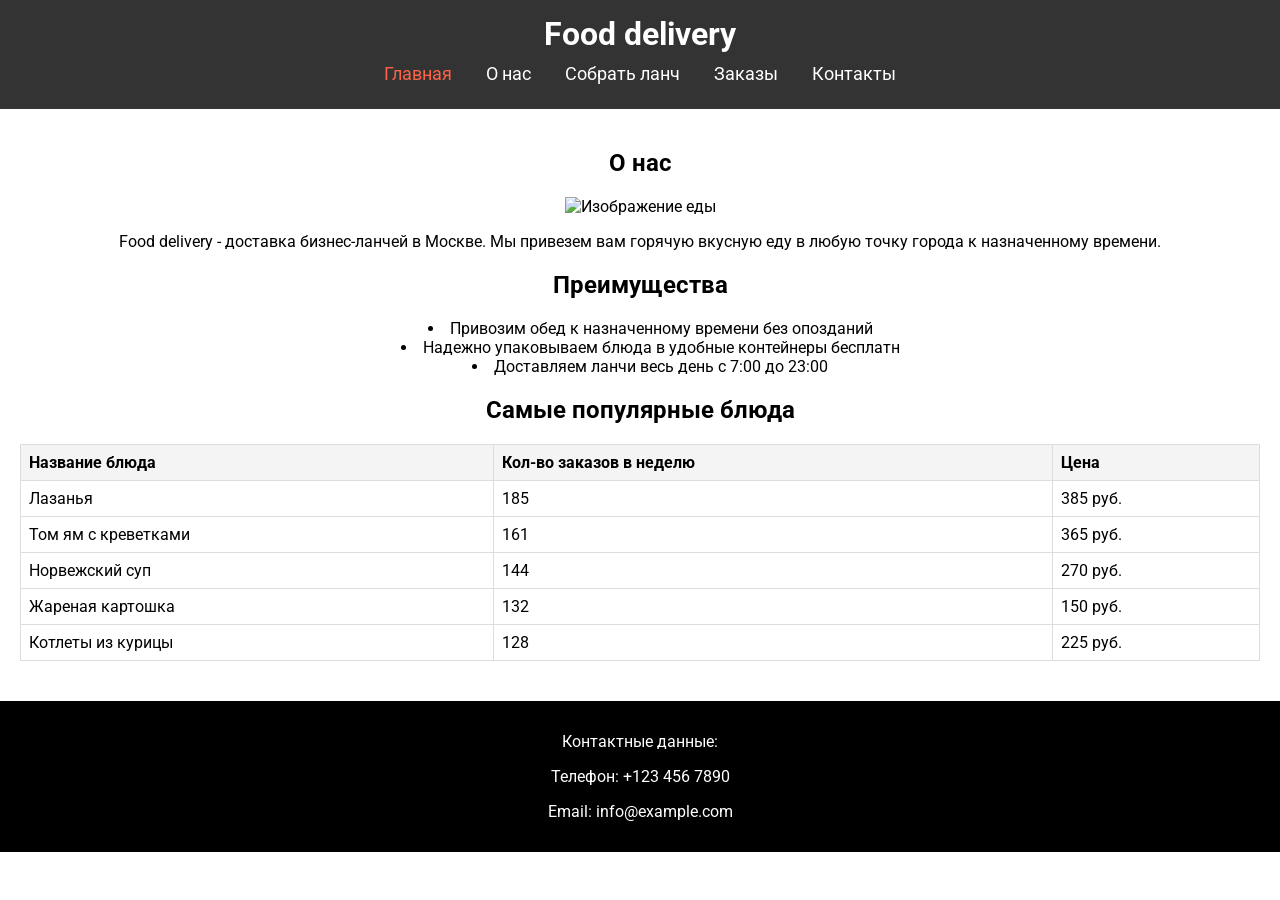
==== secondary_lab/index.html @ 4da4133f "Add files via upload" ====
<!DOCTYPE html>
<html lang="ru">
<head>
    <meta charset="UTF-8">
    <meta name="viewport" content="width=device-width, initial-scale=1.0">
    <title>1 lab</title>
    <link href="style.css" rel="stylesheet">

</head>
<body>
    <header>
        <h1>Food delivery </h1>
        <nav>
            <a class="active" href="index.html">Главная</a>
            <a href="#about">О нас</a>
            <a href="makeorder.html">Собрать ланч</a>
            <a href="#menu">Заказы</a>
            <a href="#contacts">Контакты</a>
        </nav>
    </header>

    <main>
        <section id="about">
            <h2>О нас</h2>
            <center><img src="D:\Sites\first_lab\img\top-view-on-table-full-of-food_23-2149209253.png" alt="Изображение еды"></center>
            <p>Food delivery - доставка бизнес-ланчей в Москве. Мы привезем вам горячую вкусную
еду в любую точку города к назначенному времени.</p>
        </section>

        <section>
            <h2>Преимущества</h2>
            <ul>
                <li>Привозим обед к назначенному времени без опозданий</li>
                <li> Надежно упаковываем блюда в удобные контейнеры бесплатн</li>
                <li> Доставляем ланчи весь день с 7:00 до 23:00</li>
            </ul>
        </section>
<section id="menu">
            <h2>Самые популярные блюда</h2>
            <table>
                <thead>
                    <tr>
                        <th>Название блюда</th>
                        <th>Кол-во заказов в неделю</th>
                        <th>Цена</th>
                    </tr>
                </thead>
                <tbody>
                    <tr>
                        <td>Лазанья</td>
                        <td>185</td>
                        <td>385 руб.</td>
                    </tr>
                    <tr>
                        <td>Том ям с креветками</td>
                        <td>161</td>
                        <td>365 руб.</td>
                    </tr>
                    <tr>
                        <td>Норвежский суп</td>
                        <td>144</td>
                        <td>270 руб.</td>
                    </tr>
                    <tr>
                        <td>Жареная картошка</td>
                        <td>132</td>
                        <td>150 руб.</td>
                    </tr>
                    <tr>
                        <td>Котлеты из курицы</td>
                        <td>128</td>
                        <td>225 руб.</td>
                    </tr>
                </tbody>
            </table>
        </section>
    </main>

    <footer id="contacts">
        <p>Контактные данные:</p>
        <p>Телефон: <a href="tel:+1234567890">+123 456 7890</a></p>
        <p>Email: <a href="mailto:info@example.com">info@example.com</a></p>
    </footer>
</body>
</html>
---- secondary_lab/style.css ----
@import url('https://fonts.googleapis.com/css2?family=Roboto:ital,wght@0,100;0,300;0,400;0,500;0,700;0,900;1,100;1,300;1,400;1,500;1,700;1,900&display=swap');
* {
    font-family: 'Roboto', serif;
    box-sizing: border-box;
    text-align: center;
}
body {
    
    margin: 0;
    padding: 0;
}
header {
    background-color: #333;
    color: #fff;
    padding: 15px;
    text-align: center;
}

header h1 {
    margin: 0;
}
header nav a.active {
    color: tomato;
}
nav {
    margin: 10px 0;
}
nav a {
    color: #fff;
    margin: 0 15px;
    text-decoration: none;
    font-size: 18px;
}
nav a:hover {
    text-decoration: underline;
    color: #fd0101;
}
main {
    padding: 20px;
}
section {
    margin-bottom: 20px;
}
img {
    width: 100%;
    height: auto;
    max-width: 600px;
    
}
ul {
    list-style-type: disc;
    list-style-position: inside;
    padding-left: 20px;
    
}
table {
    width: 100%;
    border-collapse: collapse;
    margin-top: 10px;
}
table, th, td {
    border: 1px solid #ddd;
}
th, td {
    padding: 8px;
    text-align: left;
}
th {
    background-color: #f4f4f4;
}
footer {
    background-color: black;
    color: white;
    padding: 15px;
    /*text-align: center;*/
}
footer a {
    color: white;
    text-decoration: none;
}
footer a:hover {
    text-decoration: underline;
    color: #ff0000;
}

@media screen and (max-width: 800px) { 
    .grid-container { 
        grid-template-columns: 1fr; /* Один столбец на узких экранах */ 
    } 
     
    nav { 
        display: flex; 
        align-items: center; 
        justify-content: space-between; 
        flex-wrap: wrap; 
    } 
} 
 
@media screen and (min-width: 600px) and (max-width: 799px) { 
    h1 { 
        text-align: center; 
    } 
     
    nav { 
        display: flex; 
        flex-direction: column; 
        align-items: center; 
    } 
 
    h2 { 
        text-align: center; 
    } 
 
    .grid-container { 
        grid-template-columns: repeat(2, 1fr); /* Два столбца на средних экранах */ 
    } 
}
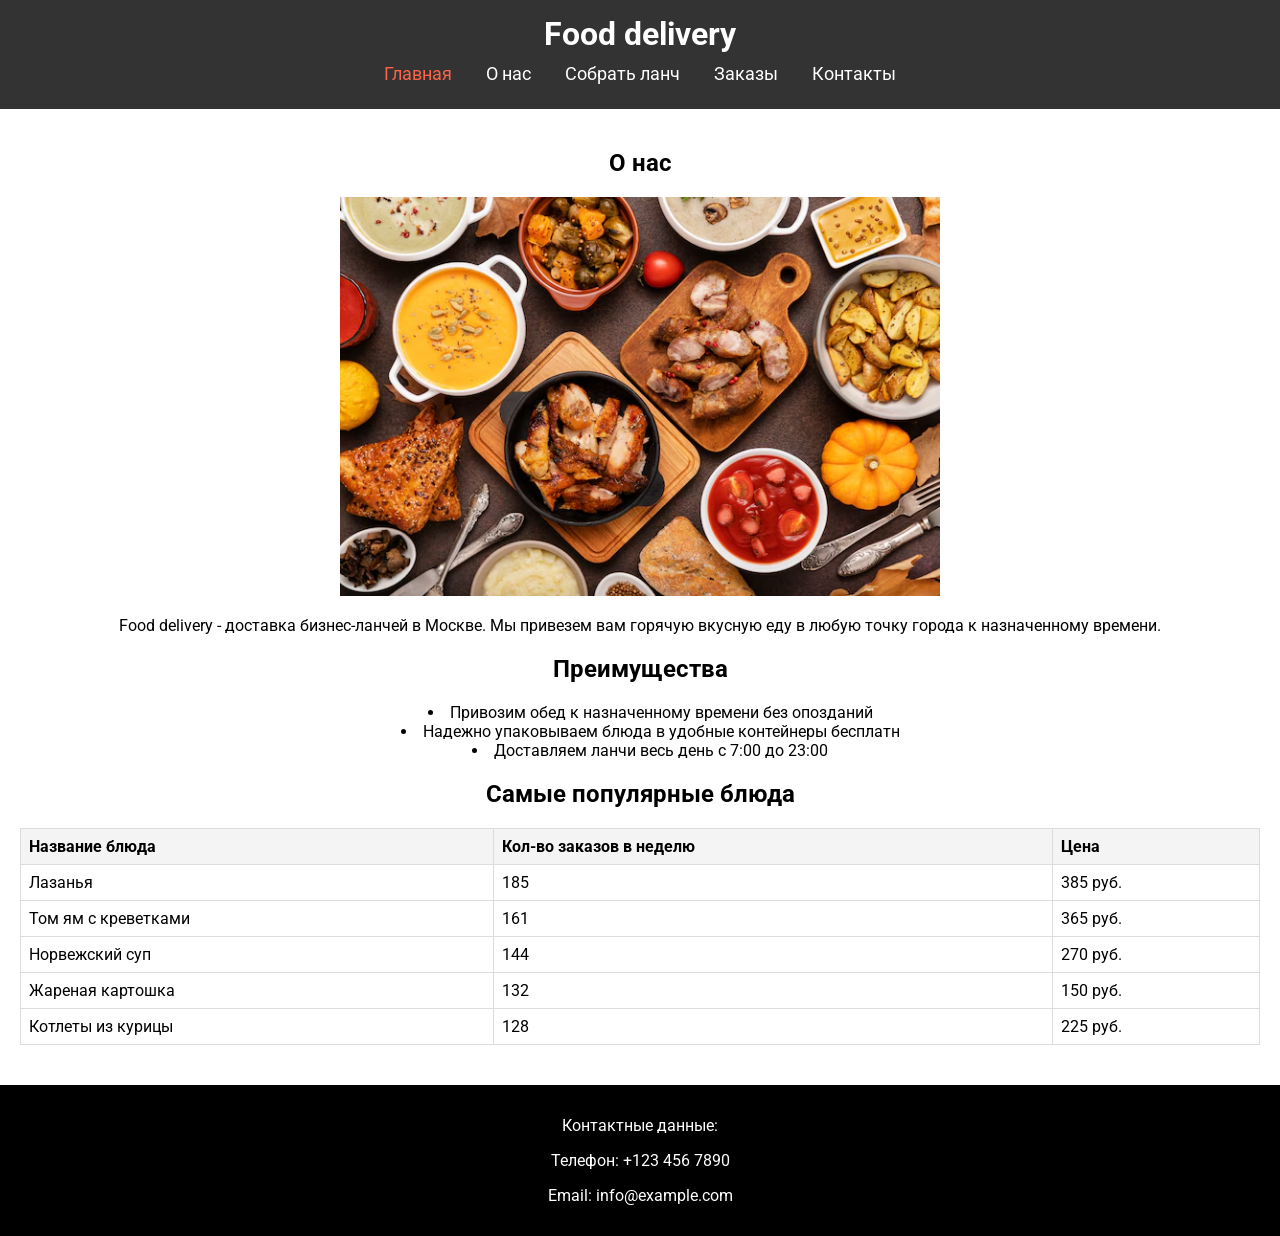
==== commit 49c9e3f1: "Add files via upload" ====
--- a/secondary_lab/index.html
+++ b/secondary_lab/index.html
@@ -22,7 +22,7 @@
     <main>
         <section id="about">
             <h2>О нас</h2>
-            <center><img src="D:\Sites\first_lab\img\top-view-on-table-full-of-food_23-2149209253.png" alt="Изображение еды"></center>
+            <center><img src="img/top-view-on-table-full-of-food_23-2149209253.png" alt="Изображение еды"></center>
             <p>Food delivery - доставка бизнес-ланчей в Москве. Мы привезем вам горячую вкусную
 еду в любую точку города к назначенному времени.</p>
         </section>
